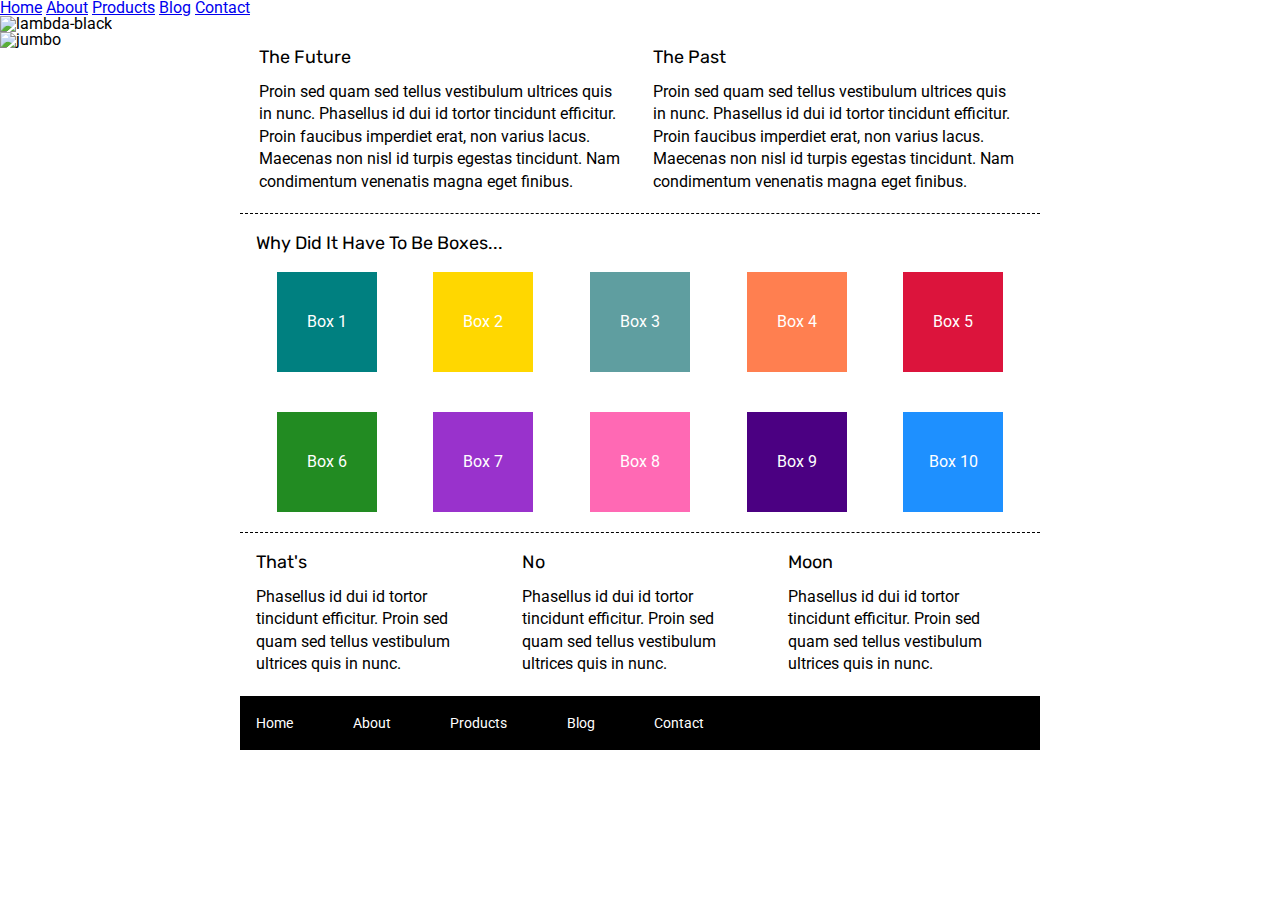
==== index.html @ d42f14c8 "added nav bar html" ====
<!doctype html>

<html lang="en">
<head>
  <meta charset="utf-8">

  <title>Sprint Challenge - Home</title>

  <link href="https://fonts.googleapis.com/css?family=Roboto|Rubik" rel="stylesheet">
  <link rel="stylesheet" href="css/index.css">

</head>
<header>
<nav>
    <a href="#">Home</a>
    <a href="about.html">About</a>
    <a href="#">Products</a>
    <a href="#">Blog</a>
    <a href="#">Contact</a>
</nav>
<img class="lambda-black" src="img/lambda-black.png" alt="lambda-black">
</header>

<img class="jumbo" src="img/jumbo.jpg" alt="jumbo">

<body>
    <div class="container">
   
        <section class="top-content">
            <div class="text-container">
                <h2>The Future</h2>
                <p>Proin sed quam sed tellus vestibulum ultrices quis in nunc. Phasellus id dui id tortor tincidunt efficitur. Proin faucibus imperdiet erat, non varius lacus. Maecenas non nisl id turpis egestas tincidunt. Nam condimentum venenatis magna eget finibus.</p>
            </div>
            <div class="text-container">
                <h2>The Past</h2>
                <p>Proin sed quam sed tellus vestibulum ultrices quis in nunc. Phasellus id dui id tortor tincidunt efficitur. Proin faucibus imperdiet erat, non varius lacus. Maecenas non nisl id turpis egestas tincidunt. Nam condimentum venenatis magna eget finibus.</p>
            </div>
        </section>
        
        <section class="middle-content">
        
            <h2>Why Did It Have To Be Boxes...</h2>
            
            <div class="boxes">
                <div class="box1">Box 1</div>
                <div class="box2">Box 2</div>
                <div class="box3">Box 3</div>
                <div class="box4">Box 4</div>
                <div class="box5">Box 5</div>
                <div class="box6">Box 6</div>
                <div class="box7">Box 7</div>
                <div class="box8">Box 8</div>
                <div class="box9">Box 9</div>
                <div class="box10">Box 10</div>
            </div>
        
        </section>

        <section class="bottom-content">

            <div class="text-container">
                <h2>That's</h2>
                <p>Phasellus id dui id tortor tincidunt efficitur. Proin sed quam sed tellus vestibulum ultrices quis in nunc.</p>
            </div>
            <div class="text-container">
                <h2>No</h2>
                <p>Phasellus id dui id tortor tincidunt efficitur. Proin sed quam sed tellus vestibulum ultrices quis in nunc.</p>
            </div>
            <div class="text-container">
                <h2>Moon</h2>
                <p>Phasellus id dui id tortor tincidunt efficitur. Proin sed quam sed tellus vestibulum ultrices quis in nunc.</p>
            </div>

        </section>
        
        <footer>
            <nav>
                <a href="#">Home</a>
                <a href="#">About</a>
                <a href="#">Products</a>
                <a href="#">Blog</a>
                <a href="#">Contact</a>
            </nav>
        </footer>
    </div><!-- container -->        
</body>
</html>
---- css/index.css ----
/* http://meyerweb.com/eric/tools/css/reset/ 
   v2.0 | 20110126
   License: none (public domain)
*/

html, body, div, span, applet, object, iframe,
h1, h2, h3, h4, h5, h6, p, blockquote, pre,
a, abbr, acronym, address, big, cite, code,
del, dfn, em, img, ins, kbd, q, s, samp,
small, strike, strong, sub, sup, tt, var,
b, u, i, center,
dl, dt, dd, ol, ul, li,
fieldset, form, label, legend,
table, caption, tbody, tfoot, thead, tr, th, td,
article, aside, canvas, details, embed, 
figure, figcaption, footer, header, hgroup, 
menu, nav, output, ruby, section, summary,
time, mark, audio, video {
	margin: 0;
	padding: 0;
	border: 0;
	font-size: 100%;
	font: inherit;
	vertical-align: baseline;
}
/* HTML5 display-role reset for older browsers */
article, aside, details, figcaption, figure, 
footer, header, hgroup, menu, nav, section {
	display: block;
}
body {
	line-height: 1;
}
ol, ul {
	list-style: none;
}
blockquote, q {
	quotes: none;
}
blockquote:before, blockquote:after,
q:before, q:after {
	content: '';
	content: none;
}
table {
	border-collapse: collapse;
	border-spacing: 0;
}

* {
    box-sizing: border-box;
}

html, body {
    height: 100%;
    font-family: 'Roboto', sans-serif;
}

h1, h2, h3, h4, h5 {
    font-size: 18px;
    margin-bottom: 15px;
    font-family: 'Rubik', sans-serif;
}

p {
    line-height: 1.4;
}

.container {
    width: 800px;
    margin: 0 auto;
}

.top-content {
    display: flex;
    flex-wrap: wrap;
    justify-content: space-evenly;
    margin-bottom: 20px;
    border-bottom: 1px dashed black;
}

.top-content .text-container {
    width: 48%;
    padding: 0 1%;
    padding-bottom: 20px;  
}

.middle-content {
    margin-bottom: 20px;
    border-bottom: 1px dashed black;
}

.middle-content h2 {
    padding: 0 2%;
    margin-bottom: 0;
}

.middle-content .boxes {
    display: flex;
    flex-wrap: wrap;
    justify-content: space-evenly;
}

.middle-content .boxes div{
    width: 12.5%;
    height: 100px;
    margin: 20px 2.5%;
    color: white;
    display: flex;
    align-items: center;
    justify-content: center;
}

.bottom-content {
    display: flex;
    margin: 0 2% 20px;
    justify-content: space-around;
}

.bottom-content .text-container {
    padding-right: 4%;
}

.bottom-content .text-container:last-child {
    padding-right: 0;
}

footer {
    width: 100%;
    background: black;
}

footer nav {
    width: 60%;
    display: flex;
    justify-content: space-between;
    align-items: center;
    padding: 20px 2%;
    font-size: 14px;
}

footer nav a {
    color: white;
    text-decoration: none;
}
.box1 {
    background-color: teal;
}
.box2 {
    background-color: gold;
}
.box3 {
    background-color: cadetblue;
}
.box4 {
    background-color: coral;
}
.box5 {
    background-color: crimson;
}
.box6 {
    background-color: forestgreen;
}
.box7 {
    background-color: darkorchid;
}
.box8 {
    background-color: hotpink;
}
.box9 {
    background-color: indigo;
}
.box10{
    background-color: dodgerblue;
}
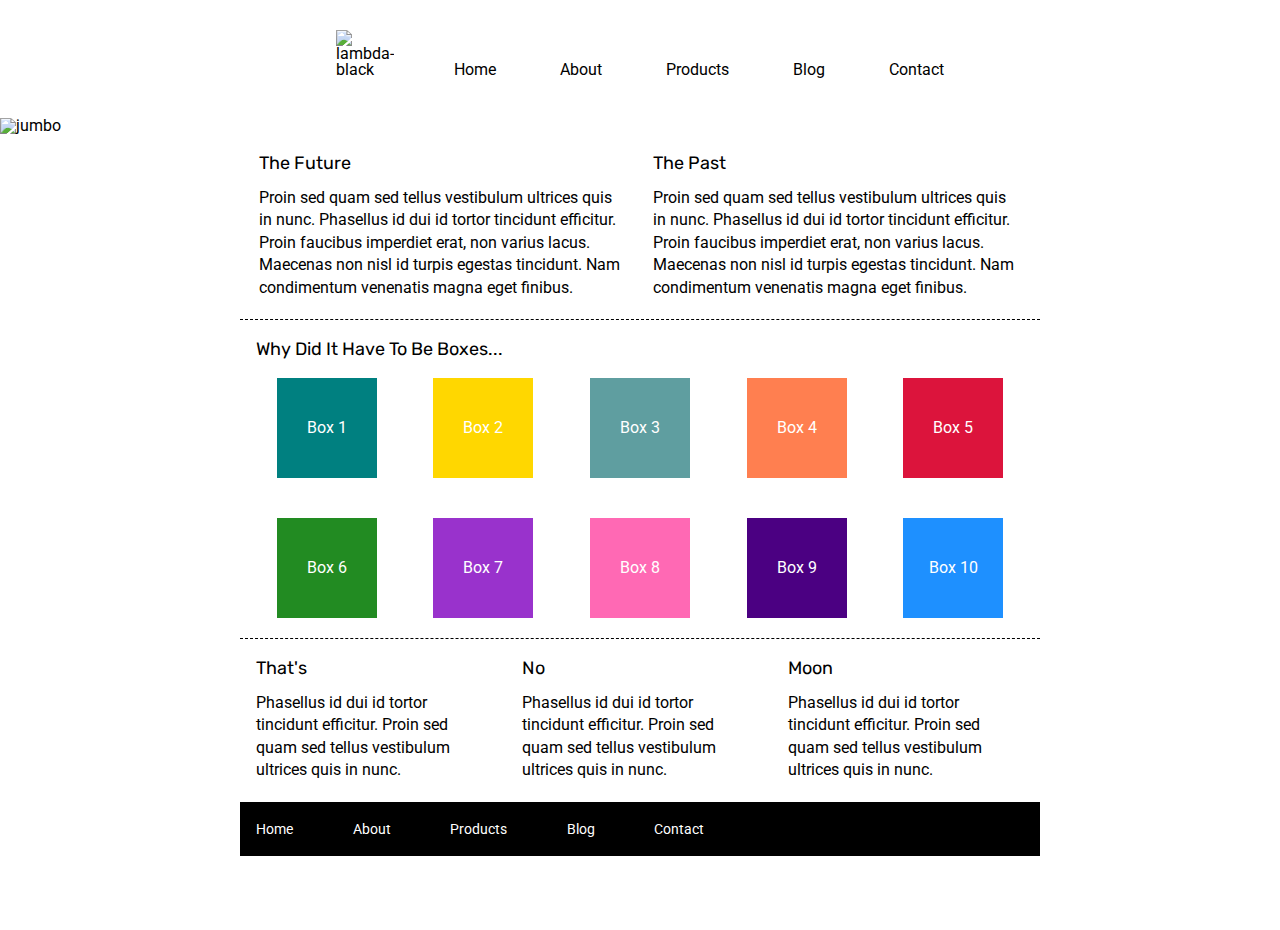
==== commit 25548ba6: "about page done" ====
--- a/index.html
+++ b/index.html
@@ -10,9 +10,9 @@
   <link rel="stylesheet" href="css/index.css">
 
 </head>
-<header>
+<header class="header-container">
 <nav>
-    <a href="#">Home</a>
+    <a href="index.html">Home</a>
     <a href="about.html">About</a>
     <a href="#">Products</a>
     <a href="#">Blog</a>
@@ -76,7 +76,7 @@
         <footer>
             <nav>
                 <a href="#">Home</a>
-                <a href="#">About</a>
+                <a href="about.html">About</a>
                 <a href="#">Products</a>
                 <a href="#">Blog</a>
                 <a href="#">Contact</a>
--- a/css/index.css
+++ b/css/index.css
@@ -173,3 +173,25 @@
 .box10{
     background-color: dodgerblue;
 }
+.header-container {
+    display: flex;
+    flex-direction: row-reverse;
+    justify-content: center;
+    align-items: flex-end;
+    margin-top: 30px;
+    margin-bottom: 40px;
+}
+.header-container a {
+    padding-left: 60px;
+    color: black;
+    text-decoration: none; 
+}
+.lambda-black {
+    flex-basis: 3%;
+}
+.jumbo{
+    display: block;
+    margin-left: auto;
+    margin-right: auto;
+    margin-bottom: 20px;
+}
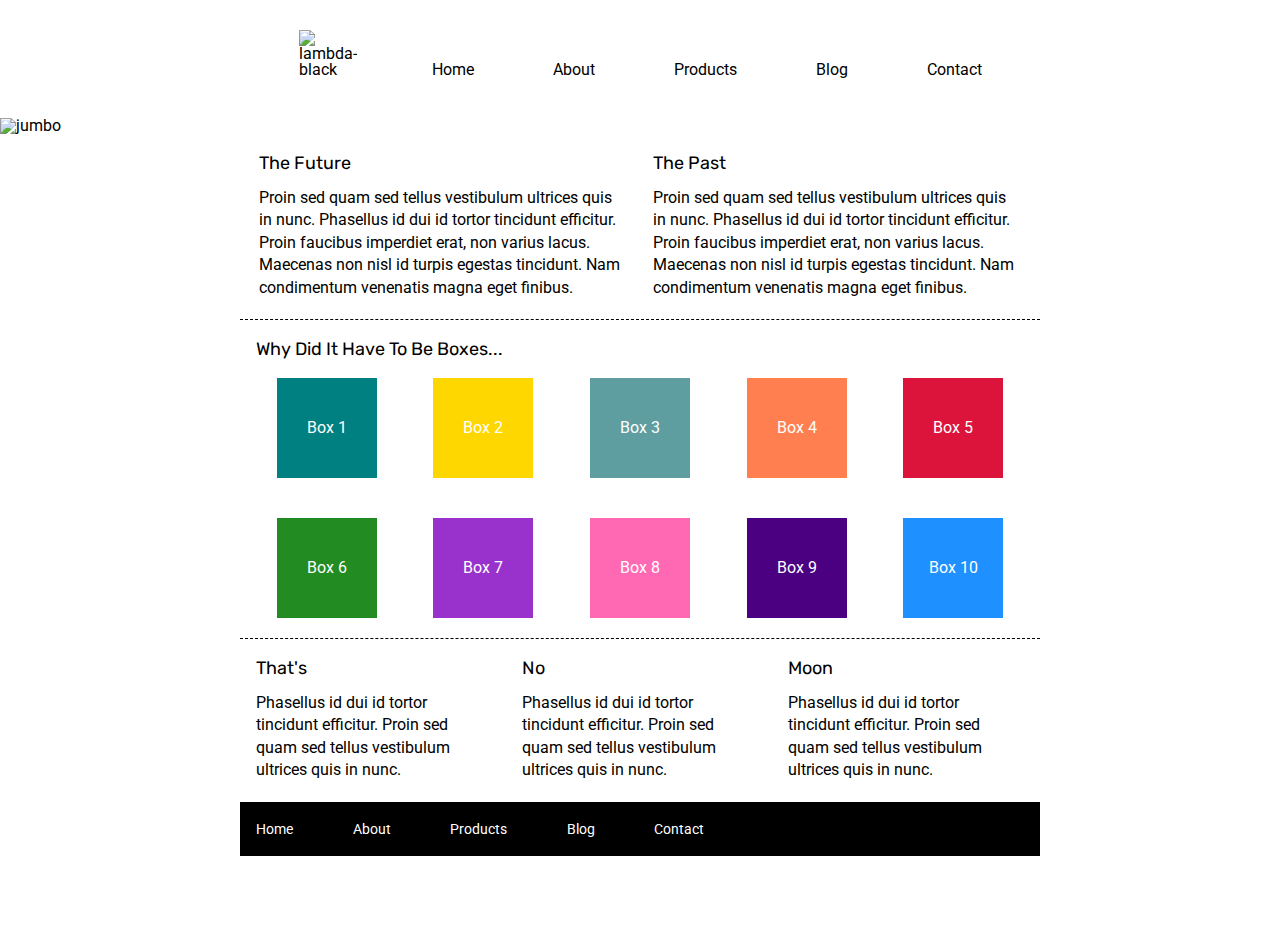
==== commit 17c55bbb: "done" ====
--- a/index.html
+++ b/index.html
@@ -73,9 +73,9 @@
 
         </section>
         
-        <footer>
+        <footer class="index-footer">
             <nav>
-                <a href="#">Home</a>
+                <a href="index.html">Home</a>
                 <a href="about.html">About</a>
                 <a href="#">Products</a>
                 <a href="#">Blog</a>
--- a/css/index.css
+++ b/css/index.css
@@ -125,7 +125,7 @@
     padding-right: 0;
 }
 
-footer {
+/*footer {
     width: 100%;
     background: black;
 }
@@ -138,7 +138,7 @@
     padding: 20px 2%;
     font-size: 14px;
 }
-
+*/
 footer nav a {
     color: white;
     text-decoration: none;
@@ -182,7 +182,7 @@
     margin-bottom: 40px;
 }
 .header-container a {
-    padding-left: 60px;
+    padding-left: 75px;
     color: black;
     text-decoration: none; 
 }
@@ -195,3 +195,79 @@
     margin-right: auto;
     margin-bottom: 20px;
 }
+.jumbo-about{
+    display: block;
+    margin-left: auto;
+    margin-right: auto;
+    margin-bottom: 20px;
+}
+.middle-content-about {
+    display: flex;
+    flex-wrap: wrap;
+    justify-content: space-between;
+    margin-left: 500px;
+    margin-right: 500px;
+    padding: 50px;
+    padding-bottom: 1px;
+}
+.middle-content-about div {
+    flex-basis: 45%;
+    justify-content: flex-start;
+    margin-bottom: 50px;
+    border-bottom: 1px black dashed;
+}
+.middle-content-about button {
+    width: 150px;
+    height: 40px;
+    background-color: white;
+    border: 2px black solid;
+    border-radius: 15px;
+    text-align: center;
+    margin-left: 0px;
+    margin-top: 15px;
+    margin-bottom: 20px;
+
+}
+.middle-content-about h2 {
+    padding-bottom: 12px;
+    padding-top: 10px;
+}
+.about-page {
+    border-bottom: 1px black dashed;
+}
+.about-page p {
+    margin-bottom: 20px;
+}
+.bottom-content-about {
+    margin-left: 550px;
+    margin-right: 540px;
+    margin-bottom: 40px;
+    padding-top: 5px;
+}
+.index-footer {
+        width: 100%;
+        background: black;
+    } 
+.index-footer nav {
+        width: 60%;
+        display: flex;
+        justify-content: space-between;
+        align-items: center;
+        padding: 20px 2%;
+        font-size: 14px;
+    }
+.about-footer {
+        width: 44%;
+        background: black;
+        margin-left: 540px;
+        margin-bottom: 10px;
+    } 
+.about-footer nav {
+        width: 60%;
+        display: flex;
+        justify-content: space-between;
+        align-items: center;
+        padding: 20px 2%;
+        font-size: 14px;
+        
+    }